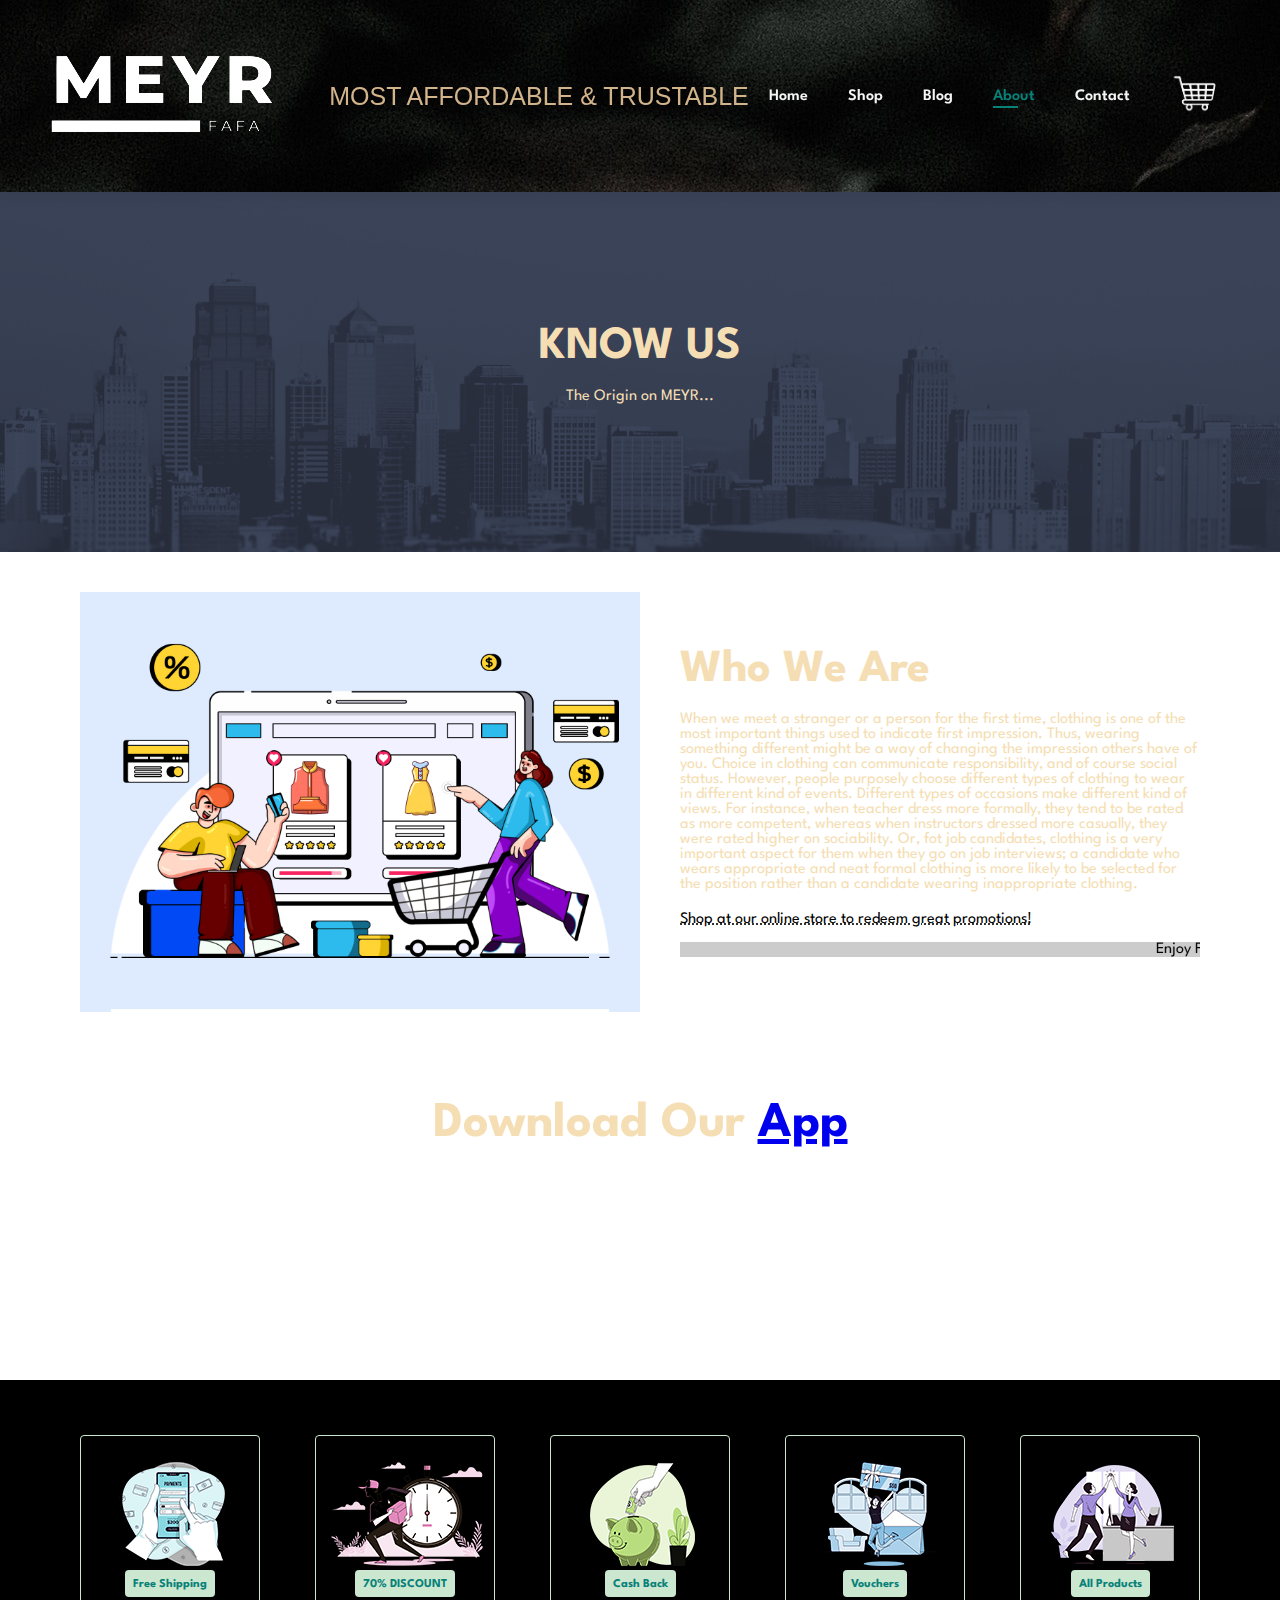
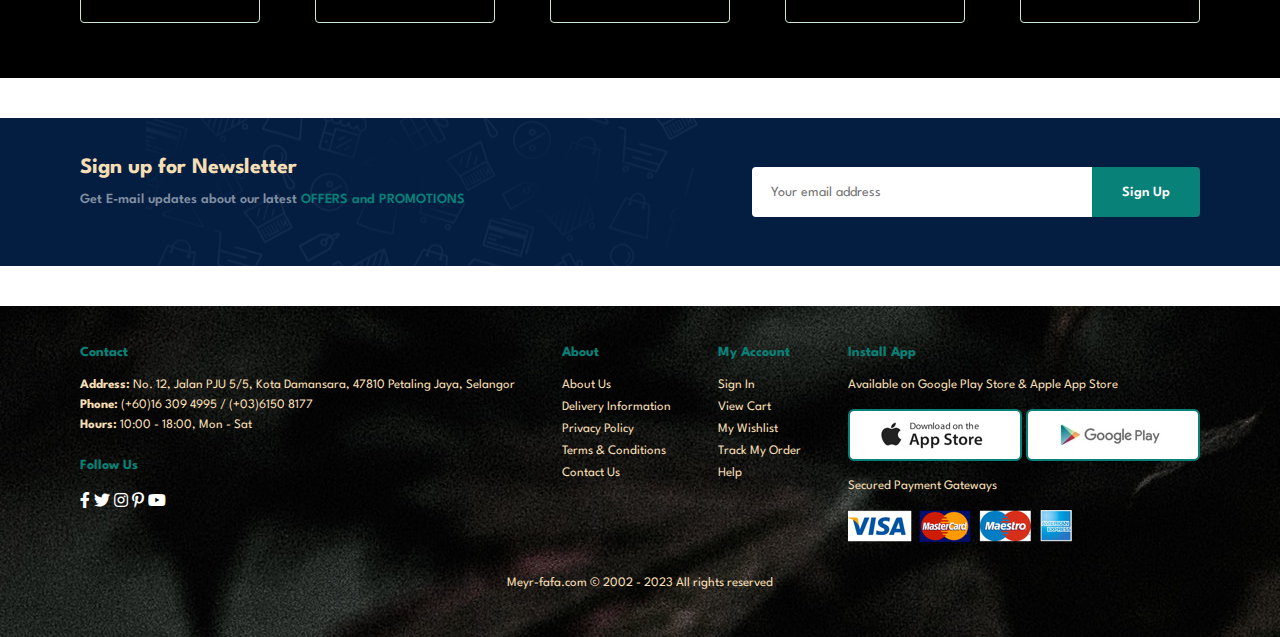
==== about.html @ 5d168200 "Add files via upload" ====
<!DOCTYPE html>
<html lang="en">

<head>
    <meta charset="UTF-8">
    <meta http-equiv="X-UA-Compatible" content="IE=edge">
    <meta name="viewport" content="width=device-width, initial-scale=1.0">
    <title> DO NOT GIVE A F*CK </title>
    <link rel="stylesheet" href="https://use.fontawesome.com/releases/v5.15.4/css/all.css"/>
    <link rel="stylesheet" href="style.css">
</head>

<body>

    <section id="header">
        <a href="#"><img src="img/Logo/logo croped.png" alt=""></a>
        <p1> MOST AFFORDABLE & TRUSTABLE</p1>
        
        <div>
            <ul id="navbar">
                <li><a href="index.html">Home</a></li>
                <li><a href="shop.html">Shop</a></li>
                <li><a href="blog.html">Blog</a></li>
                <li><a class="active" href="about.html">About</a></li>
                <li><a href="contact.html">Contact</a></li>
                <li><a href="cart.html"><img src="img/icons/cropped.png" alt="" height="40" width="50"></a></li>
                <li><a href=""></a></li>
            </ul>
        </div>
    </section>

    <section id="page-header" class="about-header">
        <h2>KNOW US</h2>
        <p>The Origin on MEYR...</p>
    </section>

    <section id="about-head" class="section-p1">
        <img src="img/about/a6.jpg" alt="">
        <div>
            <h2>Who We Are</h2>
            <p>When we meet a stranger or a person for the first time, clothing is one of the most important things used to indicate first impression. Thus, wearing something different might be a way of changing the impression others have of you. Choice in clothing can communicate responsibility, and of course social status. However, people purposely choose different types of clothing to wear in different kind of events. Different types of occasions make different kind of views. For instance, when teacher dress more formally, they tend to be rated as more competent, whereas when instructors dressed more casually, they were rated higher on sociability. Or, fot job candidates, clothing is a very important aspect for them when they go on job interviews; a candidate who wears appropriate and neat formal clothing is more likely to be selected for the position rather than a candidate wearing inappropriate clothing.</p>
            
            <abbr title="">Shop at our online store to redeem great promotions!</abbr>
            
            <br><br>

            <marquee bgcolor="#ccc" loop="-1" scrollamount="5" width="100%">Enjoy Free Shipping for the First 3 Months without any Terms & Conditions apply
            </marquee>
        
        </div>
    </section>

    <section id="about-app" class="section-p1">
        <h1>Download Our <a href="#">App</a></h1>
        <div class="video">
            <video autoplay muted loop src="img/about/1.mp4"></video>
        </div>
    </section>

    <section id="feature" class="section-p1"> 
        <div class="fe-box">
            <img src="img/icons/f1.png">
            <h6> Free Shipping </h6>
        </div>

        <div class="fe-box">
            <img src="img/icons/f2.png">
            <h6> 70% DISCOUNT </h6>
        </div>

        <div class="fe-box">
            <img src="img/icons/f3.png">
            <h6> Cash Back </h6>
        </div>

        <div class="fe-box">
            <img src="img/icons/f4.png">
            <h6> Vouchers </h6>
        </div>

        <div class="fe-box">
            <img src="img/icons/f5.png">
            <h6> All Products </h6>
        </div>
    </section>

    <section id="newsletter" class="section-p1 section-m1">
        <div class="newstext">
            <h4>Sign up for Newsletter</h4>
            <p>Get E-mail updates about our latest <span>OFFERS and PROMOTIONS</span></p>
        </div>

        <div class="form">
            <input type="text" placeholder="Your email address">
            <button class="normal">Sign Up</button>
        </div>
    </section>

    <footer class="section-p1">
        <div class="col">
            <h4>Contact</h4>
            <p><strong>Address: </strong>No. 12, Jalan PJU 5/5, Kota Damansara, 47810 Petaling Jaya, Selangor</p>
            <p><strong>Phone: </strong>(+60)16 309 4995 / (+03)6150 8177</p>
            <p><strong>Hours: </strong> 10:00 - 18:00, Mon - Sat</p>

            <div class="follow">
                <h4>Follow Us</h4>
                <div class="icon">
                    <i class="fab fa-facebook-f" style="color: #fff;"></i>
                    <i class="fab fa-twitter" style="color: #fff;"></i>
                    <i class="fab fa-instagram" style="color: #fff;"></i>
                    <i class="fab fa-pinterest-p" style="color: #fff;"></i>
                    <i class="fab fa-youtube" style="color: #fff;"></i>
                </div>
            </div>
        </div>

        <div class="col">
            <h4>About</h4>
            <a href="#">About Us</a>
            <a href="#">Delivery Information</a>
            <a href="#">Privacy Policy</a>
            <a href="#">Terms & Conditions</a>
            <a href="#">Contact Us</a>
        </div>

        <div class="col">
            <h4>My Account</h4>
            <a href="#">Sign In</a>
            <a href="#">View Cart</a>
            <a href="#">My Wishlist</a>
            <a href="#">Track My Order</a>
            <a href="#">Help</a>
        </div>

        <div class="col install">
            <h4>Install App</h4>
            <p>Available on Google Play Store & Apple App Store</p>
            <div class="row">
                 <img src="img/Pay/app.jpg" alt="">
                 <img src="img/Pay/play.jpg" alt="">
            </div>
            <p>Secured Payment Gateways</p>
            <img src="img/Pay/pay.png" alt="">
        </div>

        <div class="copyright">
            <p>Meyr-fafa.com © 2002 - 2023 All rights reserved</p>
        </div>
    </footer>

    <script scrc="script.js"></script>
</body>

</html>
---- style.css ----
@import url('https://fonts.googleapis.com/css2?family=Spartan:wght@100;200;300;400;500;600;700;800;900&display=swap');

* {
    margin: 0;
    padding: 0;
    box-sizing: border-box;
    font-family:'Spartan', sans-serif;
}

h1 {
    font-size: 50px;
    line-height: 64px;
    color: wheat;
}

h2 {
    font-size: 46px;
    line-height: 54px;
    color: wheat;
}

h4 {
    font-size: 20px;
    color: wheat;
}

h6 {
    font-weight: 700;
    font-size: 12px;
}

p {
    font-size: 16px;
    color: wheat;
    margin: 15px 0 20px 0;
}


.section-p1 {
    padding: 40px 80px;
}

.section-m1 {
    margin: 40px 0;
}

button.normal{
    font-size: 14px;
    font-weight: 600;
    padding: 15px 30px;
    color: black;
    background-color: whitesmoke;
    border-radius: 4px;
    cursor: pointer;
    border: none;
    outline: none;
    transition: 0.2s;
}

button.white{
    font-size: 13px;
    font-weight: 600;
    padding: 11px 18px;
    color: whitesmoke;
    background-color: transparent;
    cursor: pointer;
    border: 1px solid whitesmoke;
    outline: none;
    transition: 0.2s;
}

body {
    width: 100%;
}

#header {
    display: flex;
    align-items: center;
    justify-content: space-between;
    border: 5px;
    padding: 0px 0px;
    background-image: url("img/Wallpaper/pexels-andrew-neel-3178786.jpg");
    background-size: auto;
    box-shadow: 0 5px 15px rgba(0, 0, 0, 0.06);
    z-index: 999;
    position: sticky;
    top: 0;
    left: 0;
}

#header p1{
    color: tan;
    font-size: 25px;
    position: static;
    font-family: 'Franklin Gothic Medium', 'Arial Narrow', Arial, sans-serif;
}

#navbar{
    display: flex;
    align-items: center;
    justify-content: center;
}

#navbar li{
    list-style: none;
    padding: 0 20px;
    position: relative;
}

#navbar li a{
    text-decoration: none;
    font-size: 16px;
    font-weight: 600;
    color: whitesmoke;
    transition: 0.3s ease;
}

#navbar li a:hover,
#navbar li a.active {
    color: #088178;
}

#navbar li a.active::after,
#navbar li a:hover::after {
    content: "";
    width: 30%;
    height: 2px;
    background-color: #088178;
    position: absolute;
    bottom: -4px;
    left: 20px;
}

#hero{
    background-image: url("img/Wallpaper/pexels-andrew-neel-3178786.jpg");
    height: 90vh;
    width: 100%;
    background-size: cover;
    background-position: top 25% right 0%;
    padding: 0 80px;
    display: flex;
    flex-direction: column;
    align-items: flex-start;
    justify-content: center;
}

#hero h4{
    padding-bottom: 15px;
}

#hero h1{
    color: #088178;
}

#hero button{
    background-image: url(img/33-338505_transparent-banner-png-black-black-png-png-download-removebg-preview.png);
    background-size: cover;
    background-position: 0%;
    background-color: transparent;
    background-position-x: left;
    background-position-y: center;
    background-blend-mode: color-burn;
    color: #088178;
    border: 0;
    padding: 14px 80px 14px 65px;
    background-repeat: no-repeat;
    cursor: pointer;
    font-weight: 700;
    font-size: 15px;
}

#feature{
    background-color: black;
    display: flex;
    align-items: center;
    justify-content: space-between;
    flex-wrap: wrap;
}

#feature .fe-box{
    width: 180px;
    text-align: center;
    padding: 25px 15px;
    box-shadow: 20px 20px 34px rgba(0, 0, 0, 0.03);
    border: 1px solid #cce7d0;
    border-radius: 4px;
    margin: 15px 0;
}

#feature .fe-box:hover{
    box-shadow: 10px 10px 54px rgba(0, 0, 0, 0.1);
}

#feature.fe-box img{
    width: 100%;
    margin-bottom: 10px;
}

#feature .fe-box h6{
    display: inline-block;
    padding: 9px 8px 6px 8px;
    line-height: 1;
    border-radius: 4px;
    color: #088178;
    background-color: #16331d;
}

#feature .fe-box:nth-child(1) h6{
    background-color: #cce7d0;
}

#feature .fe-box:nth-child(2) h6{
    background-color: #cce7d0;
}

#feature .fe-box:nth-child(3) h6{
    background-color: #cce7d0;
}

#feature .fe-box:nth-child(4) h6{
    background-color: #cce7d0;
}

#feature .fe-box:nth-child(5) h6{
    background-color: #cce7d0;
}

#product1{
    text-align: center;
}

#product1 h2 {
    color: #088178;
}

#product1 p {
    color: #088178;  
}

#product1 .pro-container{
    display: flex;
    justify-content: space-between;
    padding-top: 20px;
    flex-wrap: wrap;
}

#product1 .pro {
    width: 23%;
    min-width: 250px;
    padding: 10px 12px;
    border: 1px solid #cce7d0;
    border-radius: 25px;
    cursor: pointer;
    box-shadow: 20px 20px 30px rgba(0, 0, 0, 0.02);
    margin: 15px 0;
    transition: 0.2s ease;
    position: relative;
}

#product1 .pro:hover{
    box-shadow: 20px 20px 30px rgba(0, 0, 0, 0.06);
}

#product1 .pro img{
    width: 100%;
    border-radius: 20px;
}

#product1.pro .des{
    text-align: start;
    padding: 10px 0;
}

#product1.pro .des span{
    color: #606063;
    font-size: 12px;
}

#product1.pro .des h5{
    padding-top: 7px;
    color: #1a1a1a;
    font-size: 14px;
}

#product1 .pro .des i{
    font-size: 12px;
    color: rgb(243, 181, 25);
}

#product1 .pro .des h4 {
    padding-top: 7px;
    font-size: 15px;
    font-weight: 700;
    color: #088178;
}

#product1 .pro .cart{
    width: 40px;
    height: 40px;
    line-height: 40px;
    border-radius: 50px;
    background-color: #e8f6ea;
    font-weight: 500;
    color: #088178;
    border: 1px solid #cce7d0;
    position: absolute;
    bottom: 20px;
    right: 10px;
}

#banner{
    display: flex;
    flex-direction: column;
    justify-content: center;
    align-items: center;
    text-align: center;
    background-image: url(img/banner/b1.jpg);
    width: 100%;
    height: 40vh;
    background-size: cover;
    background-position: center;
}

#banner h4{
    font-size: 16px;
}

#banner h2{
    font-size: 30px;
    padding: 10px 0;
}

#banner h2 span{
    color: red;
    font-size: 30px;
    padding: 10px 0;
}

#banner button:hover{
    background:#088178;
    color: #fff;
}

#sm-banner{
    display: flex;
    justify-content: space-between;
    flex-wrap: wrap;
}

#sm-banner .banner-box{
    display: flex;
    flex-direction: column;
    justify-content: center;
    align-items: flex-start;
    background-image: url(img/banner/b17.jpg);
    min-width: 580px;
    height: 50vh;
    background-size: cover;
    background-position: center;
    padding: 30px;
}

#sm-banner .banner-box2{
    background-image: url(img/banner/b10.jpg);
}

#sm-banner h4{
    color: whitesmoke;
    font-size: 20px;
    font-weight: 300;
}

#sm-banner h2{
    color: whitesmoke;
    font-size: 28px;
    font-weight: 800;
}

#sm-banner span{
    color: whitesmoke;
    font-size: 14px;
    font-weight: 500;
    padding-bottom: 15px;
}

#sm-banner .banner-box:hover button{
    background-color: #088178;
    border: 1px solid #088178;
}

#banner3{
    display: flex;
    justify-content: space-between;
    flex-wrap: wrap;
    padding: 0 80px;
}

#banner3 .banner-box {
    display: flex;
    flex-direction: column;
    justify-content: center;
    align-items: flex-start;
    background-image: url(img/banner/b7.jpg);
    min-width: 30%;
    height: 30vh;
    background-size: cover;
    background-position: center;
    padding: 20px;
    margin-bottom: 20px;
}

#banner3 .banner-box2{
    background-image: url(img/banner/b4.jpg);

}

#banner3 .banner-box3{
    background-image: url(img/banner/b18.jpg);

}

#banner3 h2{
    color: whitesmoke;
    font-weight: 900;
    font-size: 22px;
}

#banner3 h3{
    color: red;
    font-weight: 800;
    font-size: 15px;
}

#newsletter {
    display: flex;
    justify-content: space-between;
    flex-wrap: wrap;
    align-items: center;
    background-image: url(img/banner/b14.png);
    background-repeat: no-repeat;
    background-position: 20% 30%;
    background-color: #041e42;
}

#newsletter h4{
    font-size: 22px;
    font-weight: 700;
}

#newsletter p{
    font-size: 14px;
    font-weight: 600;
    color: #818ea0;
}

#newsletter p span{
    color: #088178;
}

#newsletter .form{
    display: flex;
    width: 40%;
}

#newsletter input {
    height: 3.125rem;
    padding: 0 1.25em;
    font-size: 14px;
    width: 100%;
    border: 1px solid transparent;
    border-radius: 4px;
    outline: none;
    border-top-right-radius: 0;
    border-bottom-right-radius: 0;
}

#newsletter button{
    background-color: #088178;
    color: #fff;
    white-space: nowrap;
    border-top-left-radius: 0;
    border-bottom-left-radius: 0;
}

footer {
    background-image: url("img/Wallpaper/pexels-andrew-neel-3178786.jpg");
    background-size: auto;
    display: flex;
    flex-wrap: wrap;
    justify-content: space-between;
}

footer .col{
    display: flex;
    flex-direction: column;
    align-items: flex-start;
    margin-bottom: 20px;
}

footer h4{
    font-size: 14px;
    padding-bottom: 20px;
    color: #088178;
}

footer p{
    font-size: 13px;
    margin: 0 0 8px 0;
}

footer a{
    font-size: 13px;
    text-decoration: none;
    color: wheat;
    margin-bottom: 10px;
}

footer .follow{
    margin-top: 20px;
}

footer .i{
    padding-right: 4px;
    cursor: pointer;
}

footer .install .row img{
    border: 2px solid #088178;
    border-radius: 6px;
}

footer .install img{
    margin: 10px 0 15px 0;
}

footer .follow .i :hover{
    color:#ee0000 ;
}

footer .i :hover{
    color: #ee0000;
}

footer a :hover {
    color:#ee0000 ;
}

footer .copyright{
    width: 100%;
    text-align: center;
}


/* Shop Page */
#page-header{
    background-image: url(img/banner/b1.jpg);
    width: 100%;
    height: 40vh;
    background-size: cover;
    display: flex;
    justify-content: center;
    text-align: center;
    flex-direction: column;
    padding: 14px;
}

#pagination{
    text-align: center;
}

#pagination a{
    text-decoration: none;
    background-color: #088178;
    padding: 15px 20px;
    border-radius: 4px;
    color: whitesmoke;
    font-weight: 600;

}

#pagination a i{
    font-size: 16px;
    font-weight: 600 ;
}



/*Single Product */

#prodetails{
    display: flex;
    margin-top: 20px;
}

#prodetails .single-pro-image{
    width: 40%;
    margin-right: 50px;
}

.small-img-group{
    display: flex;
    justify-content: space-between;
}

.small-img-col{
    flex-basis: 24%;
    cursor: pointer;
}

#prodetails .single-pro-details{
    width: 50%;
    padding-top: 30px;
}

#prodetails .single-pro-details h4{
    padding: 40px 0 20px 0;
}

#prodetails .single-pro-details h2{
    font-size: 26px;
}

#prodetails .single-pro-details select{
    display: block;
    padding: 5px 10px;
    margin-bottom: 10px;
}

#prodetails .single-pro-details input{
    width: 50px;
    height: 47px;
    padding-left: 10px;
    font-size: 16px;
    margin-right: 10px;
}

#prodetails .single-pro-details input:focus{
    outline: none;
}

#prodetails .single-pro-details button{
    background-color: #088178;
    color: whitesmoke;
}

#prodetails .single-pro-details span{
    line-height: 25px;
}


/*Blog Page*/

#page-header .blog-header{
    background-image: url(img/banner/b1.jpg);
}

#blog{
    padding: 150px 150px 0 150px;
}

#blog .blog-box{
    display: flex;
    align-items: center;
    width: 100%;
    position: relative;
    padding-bottom: 90px;
}

#blog .blog-img{
    width: 50%;
    margin-right: 40px;
}

#blog img{
    width: 100%;
    height: 300px;
    object-fit: cover;
}

#blog .blog-details{
    width: 50%;
}

#blog .blog-details a{
    text-decoration: none;
    font-size: 11px;
    color: black;
    font-weight: 700;
    position: relative;
    transition: 0.3s;
}

#blog .blog-details a::after{
    content: "";
    width: 50px;
    height: 1px;
    background-color: black;
    position: absolute;
    top: 4px;
    right: -60px;
}

#blog .blog-details a:hover{
    color: #088178;
}

#blog .blog-details a:hover::after{
    background-color: #088178;
}

#blog .blog-box h1{
    position: absolute;
    top: -40px;
    left: 0;
    font-size: 70px;
    font-weight: 700;
    color: antiquewhite;
    z-index: -9;
}


/* About Page */
#page-header.about-header{
    background-image: url(img/about/banner.png);
}

#about-head{
    display: flex;
    align-items: center;
}

#about-head img{
    width: 50%;
    height: auto;
}

#about-head div{
    padding-left: 40px;
}

#about-app{
    text-align: center;
}

#about-app .video{
    width: 70%;
    height: 100%;
    margin: 30px auto 0 auto;
}

#about-app .video video{
    width: 100%;
    height: 100%;
    border-radius: 20px; 
}

/*Contact Page */
#contact-details{
    display: flex;
    align-items: center;
    justify-content: space-between;
}

#contact-details .details{
    width: 40%;
}

#contact-details .details span,
#form-details form span{
    font-size: 12px;
}

#contact-details .details h2,
#form-details form h2{
    font-size: 26px;
    line-height: 35px;
    padding: 20px 0;
}

#contact-details .details h3{
    font-size: 16px;
    padding-bottom: 15px;
}

#contact-details .details li{
    list-style: none;
    display: flex;
    padding: 10px 0;
}

#contact-details .details li i{
    font-size: 14px;
    padding-right: 22px;
}

#contact-details .details li p{
    margin: 0;
    font-size: 14px;
}

#contact-details .map{
    width: 55%;
    height: 400px;
}

#contact-details .map iframe{
    width: 100%;
    height: 100%;
}

#form-details{
    display: flex;
    justify-content: space-between;
    margin: 30px;
    padding: 80px;
    border: 1px solid #088178;
}
#form-details form{
    width: 65%;
    display: flex;
    flex-direction: column;
    align-items: flex-start;
}

#form-details form input,
#form-details textarea{
    width: 100%;
    padding: 12px 15px;
    outline: none;
    margin-bottom: 20px;
    border: 1px solid wheat;
}

#form-details form button{
    background-color: #088178;
    color: whitesmoke;
}

#form-details .people div{
    padding-bottom: 25px;
    display: flex;
    align-items: flex-start;
}

#form-details .people div img{
    width: 65px;
    height: 65px;
    object-fit: cover;
    margin-right: 15px;
}

#form-details .people div p{
    margin: 0;
    font-size: 13px;
    line-height: 25px;
    color: #088178;
}

#form-details .people div p span{
    display: block;
    font-size: 16px;
    font-weight: 600;
    color: black;
}

/* Cart PAge */
#cart table{
    width: 100%;
    border-collapse: collapse;
    table-layout: fixed;
    white-space: nowrap;
}

#cart table img{
    width: 70px;
}

#cart table td:nth-child(1){
    width: 100px;
    text-align: center;
}

#cart table td:nth-child(2){
    width: 150px;
    text-align: center;
}

#cart table td:nth-child(3){
    width: 250px;
    text-align: center;
}

#cart table td:nth-child(4),
#cart table td:nth-child(5),
#cart table td:nth-child(6){
    width: 150px;
    text-align: center;
}

#cart table td:nth-child(5) input{
    width: 70px;
    padding: 10px 5px 10px 15px;
}

#cart table thead{
    border: 1px solid wheat;
    border-left: none;
    border-right: none;
}

#cart table thead td{
    font-weight: 700;
    text-transform: uppercase;
    font-size: 13px;
    padding: 18px 0;
}

#cart table tbody tr td{
    padding-top: 15px;
}

#cart table tbody td{
    font-size: 13px;
}

#cart-add{
    display: flex;
    flex-wrap: wrap;
    justify-content: space-between;
}

#coupon{
    width: 50%;
    margin-bottom: 30px;
}

#coupon h3,
#subtotal h3{
    padding-bottom: 15px;
}

#coupon input{
    padding: 10px 20px;
    outline: none;
    width: 60%;
    margin-right: 10px;
    border: 1px solid wheat;
}

#coupon button,
#subtotal button{
    background-color: #088178;
    color: whitesmoke;
    padding: 12px 20px;
}

#subtotal{
    width: 50%;
    margin-bottom: 30px;
    border: 1px solid wheat;
    padding: 30px;
}

#subtotal table{
    border-collapse: collapse;
    width: 100%;
    margin-bottom: 20px;
}

#subtotal table td{
    width: 50%;
    border: 1px solid wheat;
    padding: 10px;
    font-size: 13px;
}
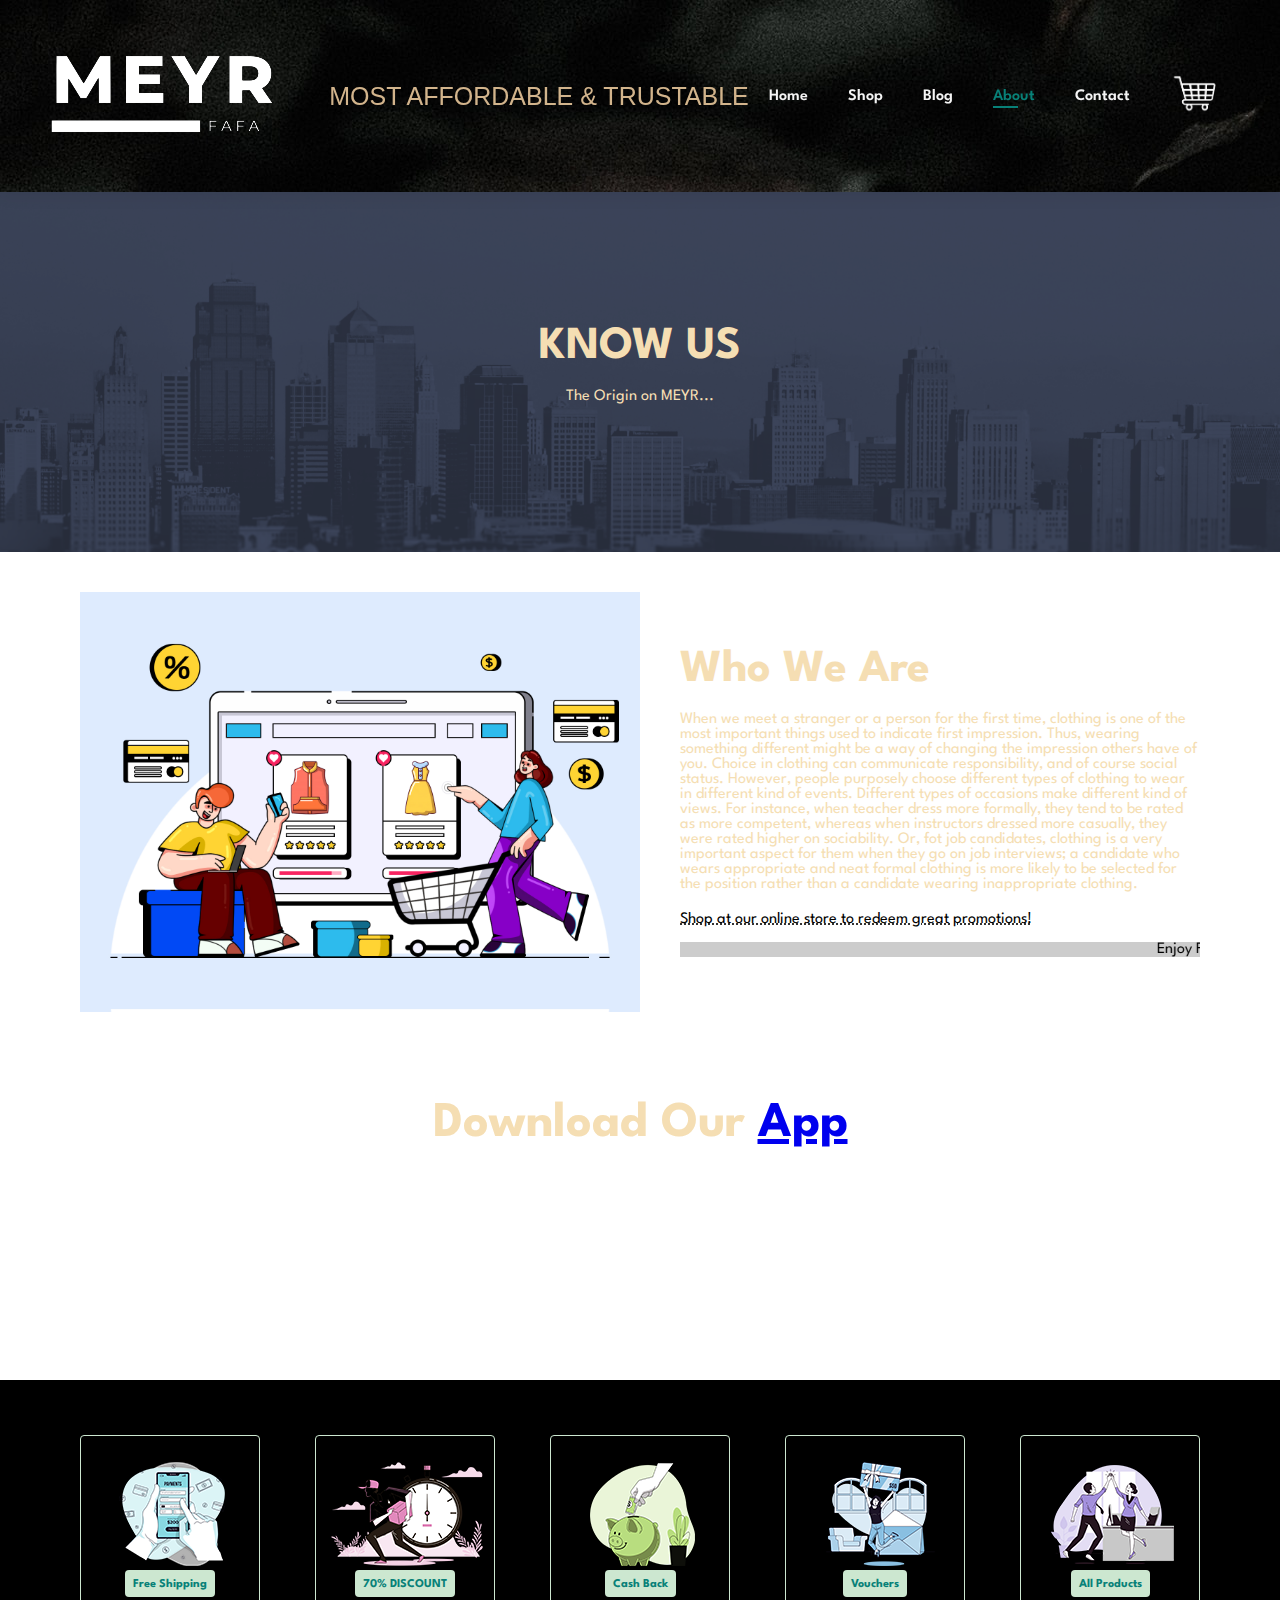
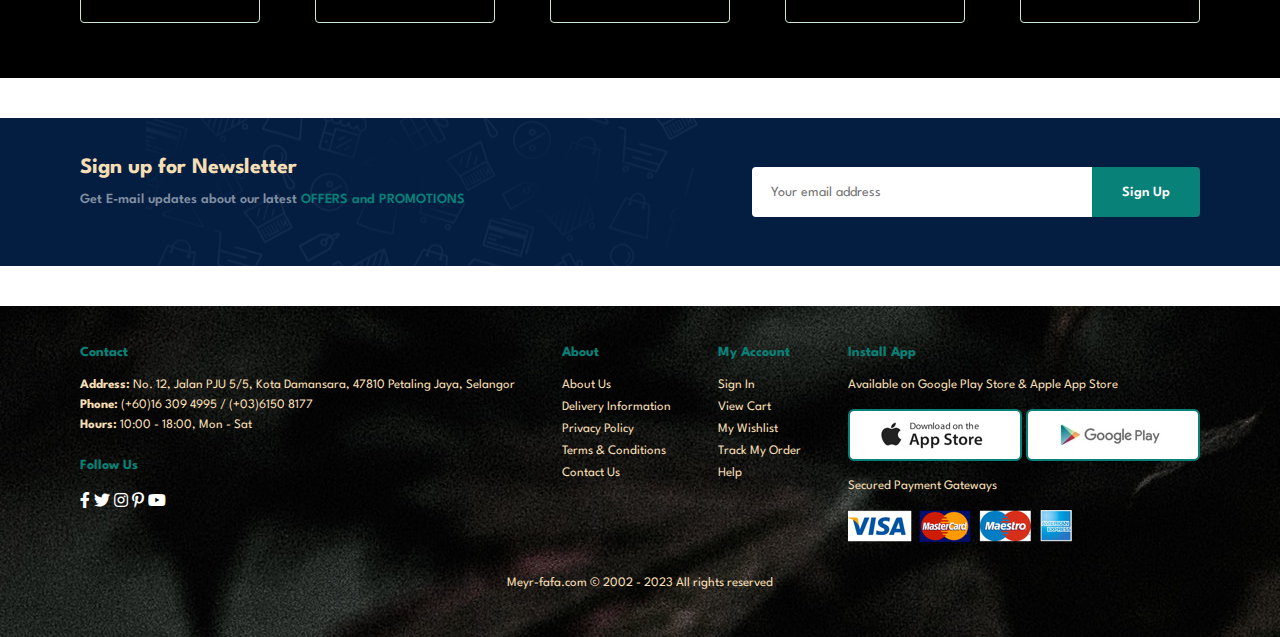
==== commit 6d7b5318: "Update about.html" ====
--- a/about.html
+++ b/about.html
@@ -5,7 +5,7 @@
     <meta charset="UTF-8">
     <meta http-equiv="X-UA-Compatible" content="IE=edge">
     <meta name="viewport" content="width=device-width, initial-scale=1.0">
-    <title> DO NOT GIVE A F*CK </title>
+    <title> MEYR - FAFA </title>
     <link rel="stylesheet" href="https://use.fontawesome.com/releases/v5.15.4/css/all.css"/>
     <link rel="stylesheet" href="style.css">
 </head>
@@ -152,4 +152,4 @@
     <script scrc="script.js"></script>
 </body>
 
-</html> +</html> 
